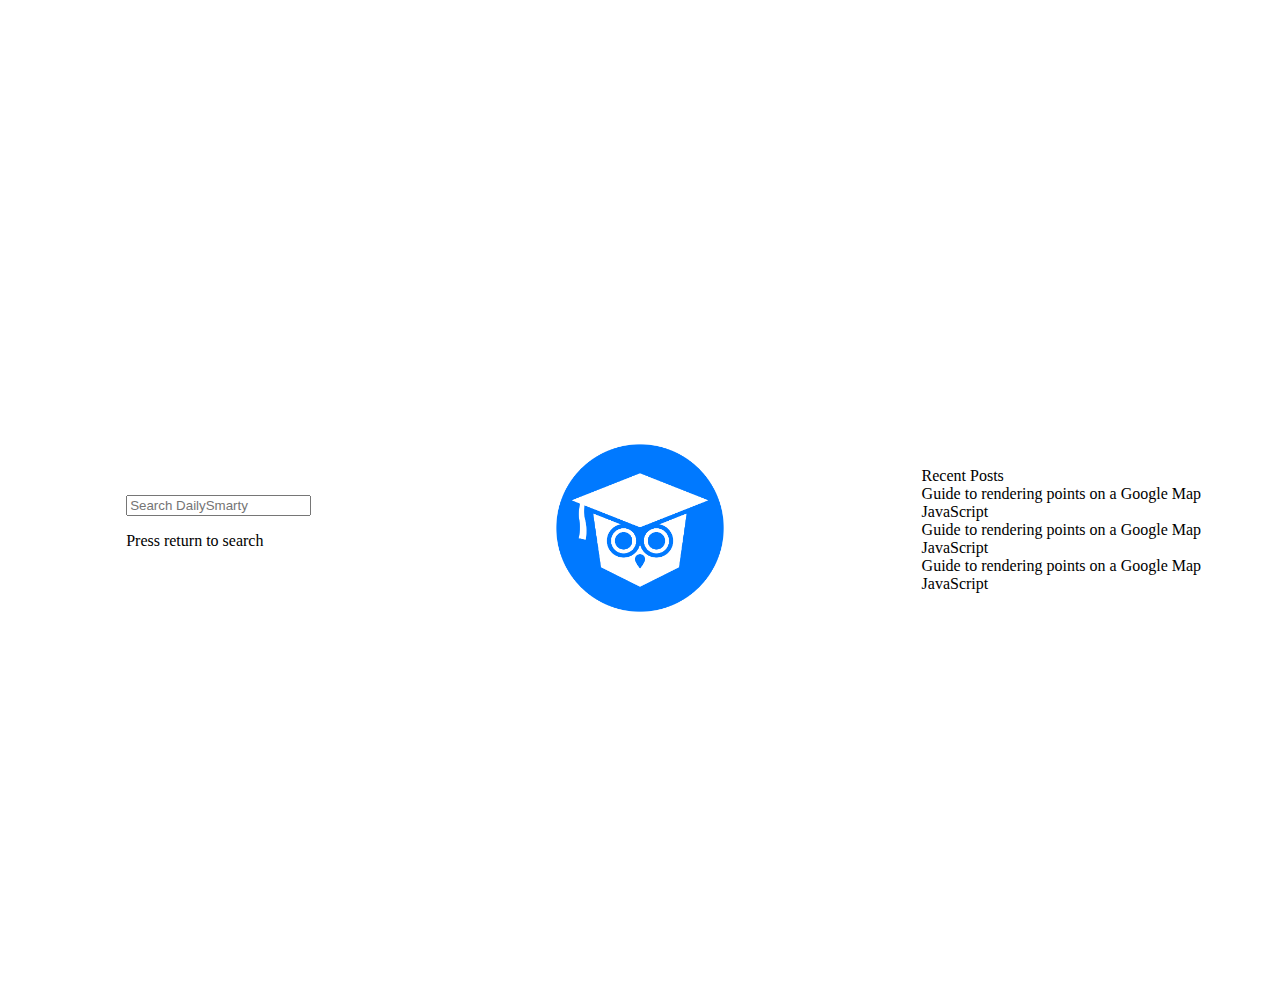
==== index.html @ 716aa961 "search engine" ====
<!DOCTYPE html>
<html>

<head>
    <meta charset="utf-8" />
    <meta http-equiv="X-UA-Compatible" content="IE=edge">
    <title>Front End Search Implementation</title>
    <meta name="viewport" content="width=device-width, initial-scale=1">
    <link rel="stylesheet" type="text/css" media="screen" href="main.css" />
</head>

<body>

    <div class="container">

        <div class="homepage-logo">
            <img src="images/ds_circle_search_logo.png" alt="">
        </div>

        <div class="homepage-search-bar">
            <input type="text" placeholder="Search DailySmarty">
            <p>Press return to search</p>
        </div>

        <div class="recent-posts-wrapper">

            <div class="recent-posts-heading">
                Recent Posts
            </div>

            <div class="recent-posts">

                <div class="recent-post">

                    <div class="recent-post-title">
                        Guide to rendering points on a Google Map
                    </div>

                    <div class="recent-post-category">
                        JavaScript
                    </div>

                </div>

                <div class="recent-post">

                    <div class="recent-post-title">
                        Guide to rendering points on a Google Map
                    </div>

                    <div class="recent-post-category">
                        JavaScript
                    </div>

                </div>


                <div class="recent-post">

                    <div class="recent-post-title">
                        Guide to rendering points on a Google Map
                    </div>

                    <div class="recent-post-category">
                        JavaScript
                    </div>

                </div>


            </div>

        </div>

    </div>

</body>

</html>
---- main.css ----
/* Styles Go Here */

.container {
    display: grid;
    grid-template-rows: repeat(auto-fit, minmax(180px, 1fr));
    grid-template-columns: 1fr 1fr 1fr;
    margin-top: 5em;
    align-items: center;
    justify-items: center;
    height: 100vh;
}



.homepage-logo {
    grid-column: 2;
    grid-row: 1;
}

.homepage-logo img {
    width: 10.5rem;
}
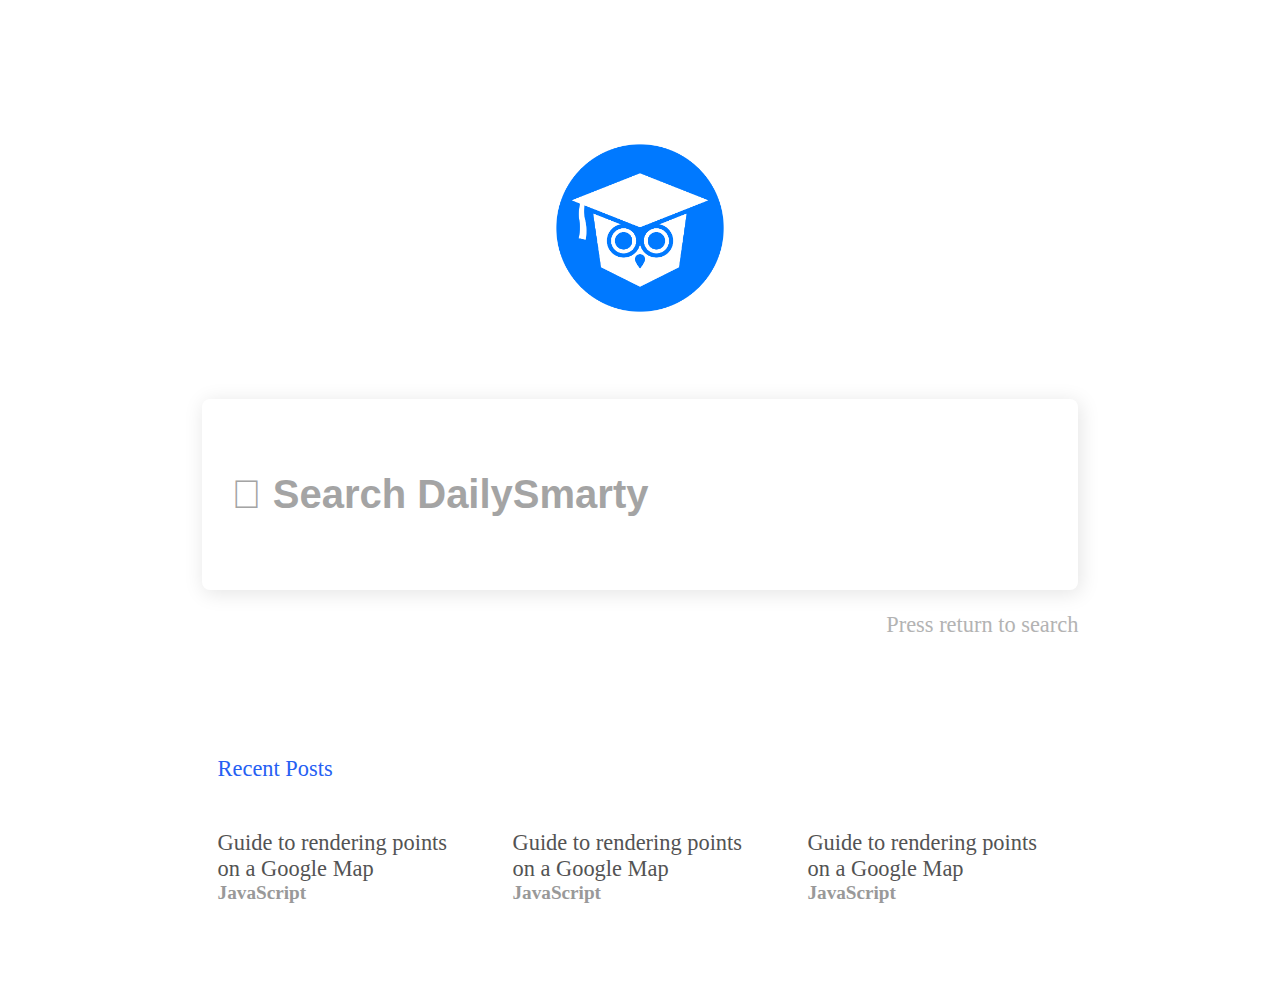
==== commit 0786d1a4: "update" ====
--- a/index.html
+++ b/index.html
@@ -6,7 +6,9 @@
     <meta http-equiv="X-UA-Compatible" content="IE=edge">
     <title>Front End Search Implementation</title>
     <meta name="viewport" content="width=device-width, initial-scale=1">
+    <link rel="stylesheet" href="https://use.fontawesome.com/releases/v5.15.4/css/all.css" integrity="sha384-DyZ88mC6Up2uqS4h/KRgHuoeGwBcD4Ng9SiP4dIRy0EXTlnuz47vAwmeGwVChigm" crossorigin="anonymous">
     <link rel="stylesheet" type="text/css" media="screen" href="main.css" />
+
 </head>
 
 <body>
@@ -18,7 +20,7 @@
         </div>
 
         <div class="homepage-search-bar">
-            <input type="text" placeholder="Search DailySmarty">
+            <input type="text" placeholder="&#xf002; Search DailySmarty">
             <p>Press return to search</p>
         </div>
 
--- a/main.css
+++ b/main.css
@@ -19,4 +19,74 @@
 
 .homepage-logo img {
     width: 10.5rem;
+}
+
+.homepage-search-bar {
+    grid-column: 1/-1;
+    grid-row: 2;
+}
+
+.homepage-search-bar input {
+    width: 66vw;
+    height: 11.8rem;
+    padding-left: 0.75em;
+}
+
+.homepage-search-bar input[type=text] {
+    font-size: 2.5em;
+    font-family: 'Font Awesome\ 5 Free', Arial, Helvetica, sans-serif;
+    font-weight: 600;
+    color: #585858;
+    box-shadow: 2px 3px 20px 1px rgba(0, 0, 0, 0.1);
+    border: 0px solid transparent;
+    border-radius: 0.5rem;
+}
+
+.homepage-search-bar input[type=text]::placeholder {
+    font-family: 'Font Awesome\ 5 Free', Arial, Helvetica, sans-serif;
+    font-weight: 600;
+    color: #a4a4a4;
+}
+
+.homepage-search-bar input[type=text]:focus {
+    outline: none;
+    box-shadow: 2px 3px 20px 1px rgba(0, 0, 0, 0.3);
+}
+
+.homepage-search-bar p {
+    color: #b3b3b3;
+    font-size: 1.4rem;
+    line-height: 1.7rem;
+    margin-top: 1.3rem;
+    text-align: right;
+
+}
+
+.recent-posts-wrapper {
+    grid-column: 1/-1;
+    grid-row: 3;
+}
+
+.recent-posts-heading {
+    color: #2660f3;
+    margin-bottom: 3rem;
+    font-size: 1.4rem;
+}
+
+.recent-posts {
+    display: grid;
+    width: 66vw;
+    grid-template-columns: repeat(auto-fit, minmax(100px, 1fr));
+    grid-gap: 2.5rem;
+}
+
+.recent-post-title {
+    color: #535353;
+    font-size: 1.4rem;
+}
+
+.recent-post-category {
+    color: #999999;
+    font-size: 1.2rem;
+    font-weight: 600;
 }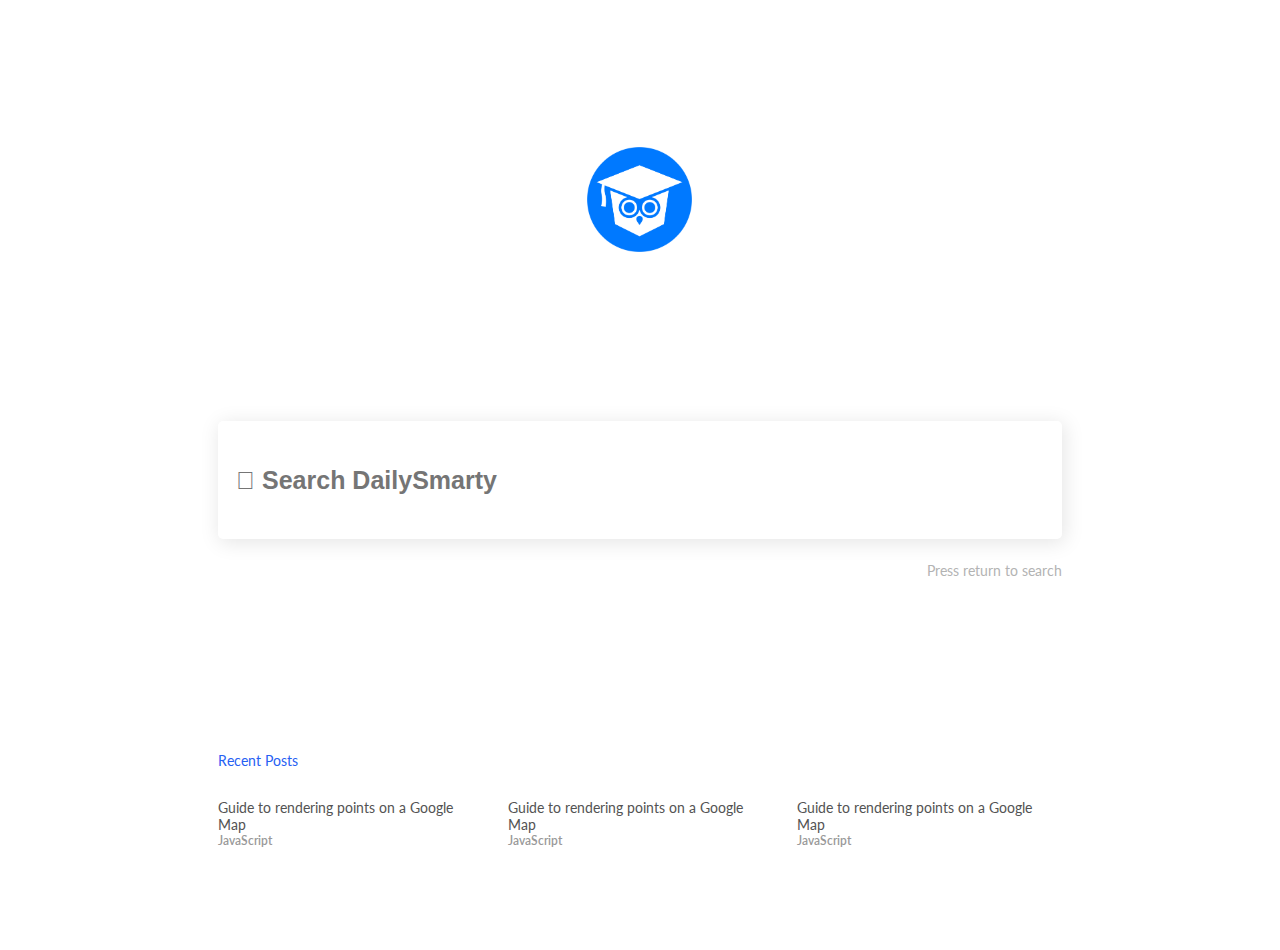
==== commit a569d036: "finished" ====
--- a/index.html
+++ b/index.html
@@ -6,6 +6,8 @@
     <meta http-equiv="X-UA-Compatible" content="IE=edge">
     <title>Front End Search Implementation</title>
     <meta name="viewport" content="width=device-width, initial-scale=1">
+
+    <link href="https://fonts.googleapis.com/css2?family=Lato&display=swap" rel="stylesheet">
     <link rel="stylesheet" href="https://use.fontawesome.com/releases/v5.15.4/css/all.css" integrity="sha384-DyZ88mC6Up2uqS4h/KRgHuoeGwBcD4Ng9SiP4dIRy0EXTlnuz47vAwmeGwVChigm" crossorigin="anonymous">
     <link rel="stylesheet" type="text/css" media="screen" href="main.css" />
 
--- a/main.css
+++ b/main.css
@@ -1,92 +1,104 @@
-/* Styles Go Here */
+html {
+  font-family: "Lato", sans-serif;
+  box-sizing: border-box;
+  font-size: 62.5%;
+}
+
+*,
+*::before,
+*::after {
+  margin: 0;
+  padding: 0;
+  box-sizing: inherit;
+}
 
 .container {
-    display: grid;
-    grid-template-rows: repeat(auto-fit, minmax(180px, 1fr));
-    grid-template-columns: 1fr 1fr 1fr;
-    margin-top: 5em;
-    align-items: center;
-    justify-items: center;
-    height: 100vh;
+  display: grid;
+
+  grid-template-rows: repeat(auto-fit, minmax(100px, 1fr));
+  grid-template-columns: 1fr 1fr 1fr;
+
+  margin-top: 5em;
+  justify-items: center;
+  align-items: center;
+
+  height: 100vh;
 }
-
-
 
 .homepage-logo {
     grid-column: 2;
     grid-row: 1;
-}
+  }
 
 .homepage-logo img {
-    width: 10.5rem;
+  width: 10.5rem;
 }
 
 .homepage-search-bar {
-    grid-column: 1/-1;
-    grid-row: 2;
+  grid-column: 1/-1;
+  grid-row: 2;
 }
 
 .homepage-search-bar input {
-    width: 66vw;
-    height: 11.8rem;
-    padding-left: 0.75em;
+  width: 66vw;
+  height: 11.8rem;
+  padding-left: 0.75em;
 }
 
-.homepage-search-bar input[type=text] {
-    font-size: 2.5em;
-    font-family: 'Font Awesome\ 5 Free', Arial, Helvetica, sans-serif;
-    font-weight: 600;
-    color: #585858;
-    box-shadow: 2px 3px 20px 1px rgba(0, 0, 0, 0.1);
-    border: 0px solid transparent;
-    border-radius: 0.5rem;
+.homepage-search-bar input[type="text"] {
+  font-size: 2.5em;
+  font-family: "Font Awesome\ 5 Free", Arial, Helvetica, sans-serif;
+  font-weight: 600;
+  color: #585858;
+  box-shadow: 2px 3px 20px 1px rgba(0, 0, 0, 0.1);
+  border: 0px solid transparent;
+  border-radius: 0.5rem;
 }
 
-.homepage-search-bar input[type=text]::placeholder {
-    font-family: 'Font Awesome\ 5 Free', Arial, Helvetica, sans-serif;
-    font-weight: 600;
-    color: #a4a4a4;
+.homepage-search-bar input[type="text"]::placeholer {
+  font-family: "Font Awesome\ 5 Free", Arial, Helvetica, sans-serif;
+  font-weight: 600;
+  color: #a4a4a4;
 }
 
-.homepage-search-bar input[type=text]:focus {
-    outline: none;
-    box-shadow: 2px 3px 20px 1px rgba(0, 0, 0, 0.3);
+.homepage-search-bar input[type="text"]:focus {
+  outline: none;
+  box-shadow: 2px 3px 20px 1px rgba(0, 0, 0, 0.3);
 }
 
 .homepage-search-bar p {
-    color: #b3b3b3;
-    font-size: 1.4rem;
-    line-height: 1.7rem;
-    margin-top: 1.3rem;
-    text-align: right;
-
+  color: #b3b3b3;
+  font-size: 1.4rem;
+  line-height: 1.7rem;
+  margin-top: 2.3rem;
+  text-align: right;
 }
 
 .recent-posts-wrapper {
-    grid-column: 1/-1;
-    grid-row: 3;
+  grid-column: 1/-1;
+  grid-row: 3;
 }
 
 .recent-posts-heading {
-    color: #2660f3;
-    margin-bottom: 3rem;
-    font-size: 1.4rem;
+  color: #2660f3;
+  margin-bottom: 3rem;
+  font-size: 1.4rem;
 }
 
 .recent-posts {
-    display: grid;
-    width: 66vw;
-    grid-template-columns: repeat(auto-fit, minmax(100px, 1fr));
-    grid-gap: 2.5rem;
+  display: grid;
+  width: 66vw;
+  grid-template-columns: repeat(auto-fit, minmax(100px, 1fr));
+  grid-gap: 2.5rem;
 }
 
 .recent-post-title {
-    color: #535353;
-    font-size: 1.4rem;
+  color: #535353;
+  font-size: 1.4rem;
 }
 
 .recent-post-category {
-    color: #999999;
-    font-size: 1.2rem;
-    font-weight: 600;
+  color: #999999;
+  font-size: 1.2rem;
+  font-weight: 600;
 }